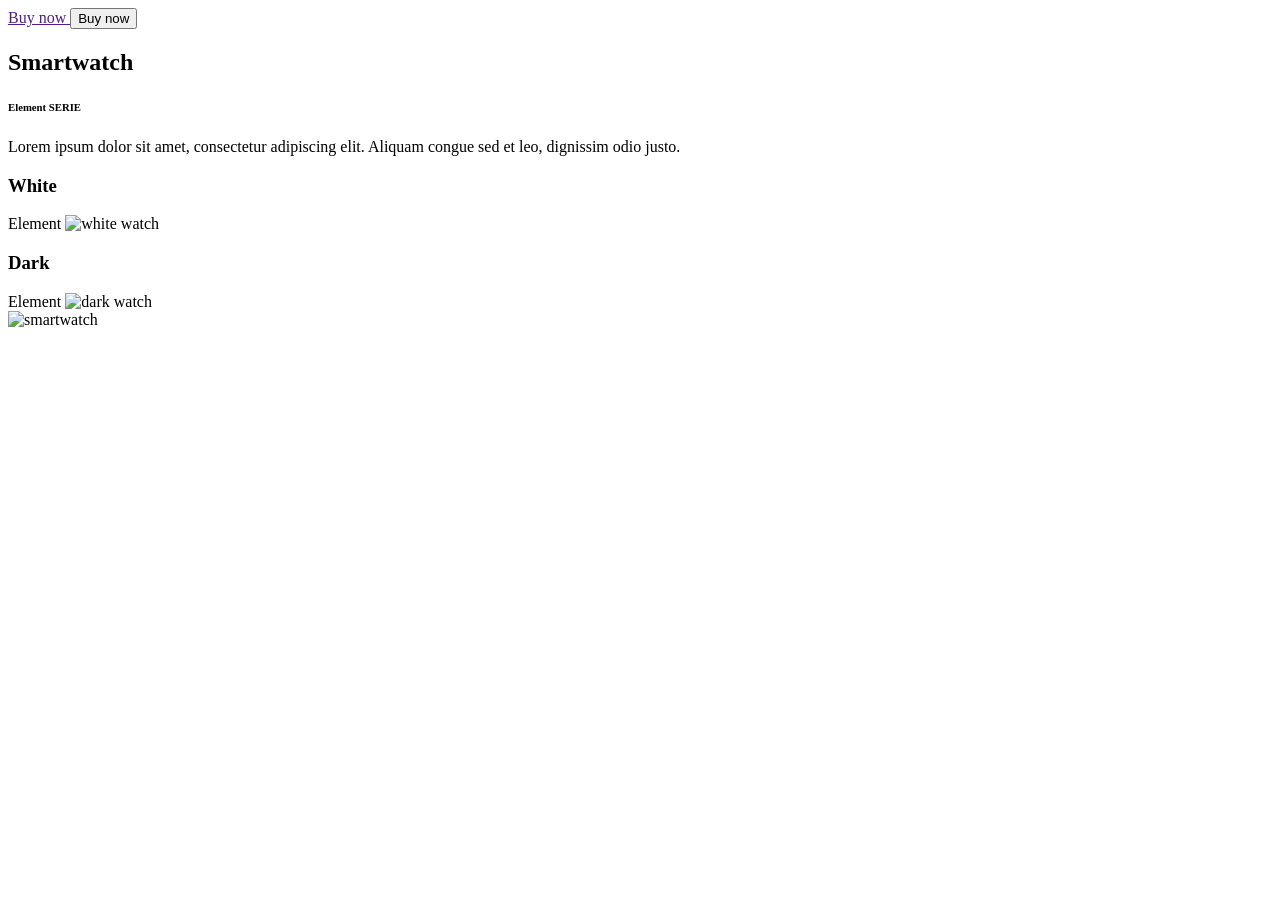
==== index.html @ 48eeb5bc "Add files via upload" ====
<!DOCTYPE html>
<html lang="en">
<body>
    <header>
        <nav>
            <a href="">Buy now </a>
            <button> Buy now</button>
        </nav>
    </header>
    <section class="hero">
        <div class="hero-left">
            <h1>Smartwatch</h1>
            <h6>Element SERIE</h6>
            <p>Lorem ipsum dolor sit amet, consectetur adipiscing elit. Aliquam congue sed et leo, dignissim odio justo.</p>
        </div>
        <div class="watch-holder">
            <div class="watch">
                <h3>White</h3>
                <span>Element</span>
                <img src="assets/img/Josip Karabatić/blanco 2.png" alt="white watch">
            </div>
            <div class = "watch">
                <h3>Dark</h3>
                <span>Element</span>
                <img src="assets/img/Josip Karabatić/dark 2.png" alt="dark watch">
            </div>
        </div>
        <div class = "hero-right">
            <img src="assets/img/Josip Karabatić/smartwaatch 4.png" alt="smartwatch">
        </div>
    </section>
</body>
</html>
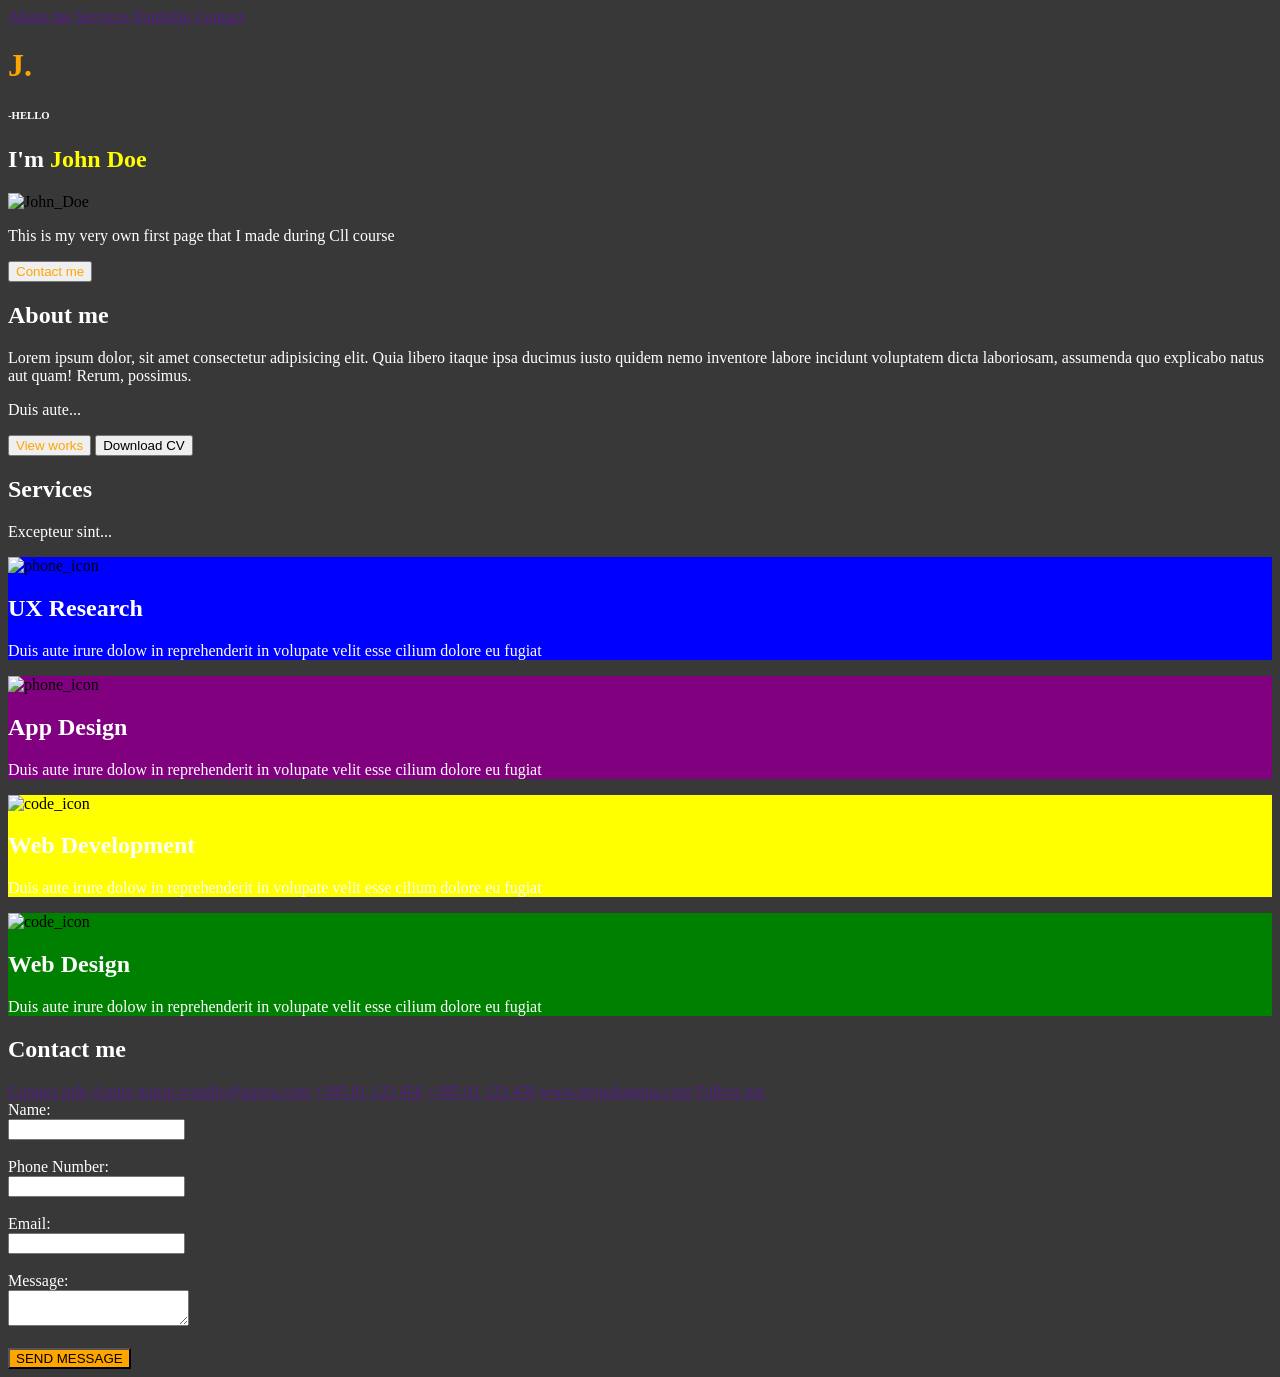
==== commit 5fcaa586: "Add files via upload" ====
--- a/index.html
+++ b/index.html
@@ -1,33 +1,112 @@
 <!DOCTYPE html>
-<html lang="en">
-<body>
+<html lang="hr">
+
+<head>
+    <meta charset="UTF-8">
+    <meta name="viewport" content="width=device-width, initial-scale=1.0">
+    <title>John Doe</title>
+</head>
+
+<body style = "background-color:#383838;">
     <header>
         <nav>
-            <a href="">Buy now </a>
-            <button> Buy now</button>
+            <a href="">About me</a>
+            <a href="">Services</a>
+            <a href="">Portfolio</a>
+            <a href="">Contact</a>
         </nav>
+        <h1 style = "color:orange">J.</h1>
     </header>
     <section class="hero">
         <div class="hero-left">
-            <h1>Smartwatch</h1>
-            <h6>Element SERIE</h6>
-            <p>Lorem ipsum dolor sit amet, consectetur adipiscing elit. Aliquam congue sed et leo, dignissim odio justo.</p>
+            <h6 style = "color:white">-HELLO</h6>
+            <h1 style = "color:white">I'm <element style = "color:yellow">John Doe </element></h1>
+            <img src="assets/img/johndoe (2).jpg" alt="John_Doe">
+            <p style = "color:white">This is my very own first page that I made during Cll course</p>
+            <button style = "color:orange">Contact me</button>
+    </section>
+
+    <section class = "about-me">
+        <div class = "am-left">
+            <h2 style = "color:white">About me</h2>
         </div>
-        <div class="watch-holder">
-            <div class="watch">
-                <h3>White</h3>
-                <span>Element</span>
-                <img src="assets/img/Josip Karabatić/blanco 2.png" alt="white watch">
+        <div class = "am-right">
+            <p style = "color:white">
+                Lorem ipsum dolor, sit amet consectetur adipisicing elit. Quia libero itaque ipsa ducimus iusto quidem nemo inventore labore incidunt voluptatem dicta laboriosam, assumenda quo explicabo natus aut quam! Rerum, possimus.
+            </p>
+            <p style = "color:white">
+                Duis aute...
+            </p>
+        </div>
+        <div class = "am-btn-holder">
+            <button style ="color:orange">View works</button>
+            <button>Download CV</button>
+        </div>
+    </section>
+
+    <section class = "services">
+        <div class = "s-left">
+            <h2 style = "color:white">Services</h2>
+            <p style = "color:white">Excepteur sint...</p>
+        </div>
+
+        <div class = "s-right">
+            <div class = "blue" style = "background-color:blue">
+                <img src = "assets/img/phone.jpg" alt = "phone_icon">
+                <h2 style = "color:white">UX Research</h2>
+                <p style = "color:white">Duis aute irure dolow in reprehenderit in volupate velit esse cilium dolore eu fugiat</p>
             </div>
-            <div class = "watch">
-                <h3>Dark</h3>
-                <span>Element</span>
-                <img src="assets/img/Josip Karabatić/dark 2.png" alt="dark watch">
+
+            <div class = "purple" style = "background-color:purple">
+                <img src = "assets/img/phone.jpg" alt = "phone_icon">
+                <h2 style = "color:white">App Design</h2>
+                <p style = "color:white">Duis aute irure dolow in reprehenderit in volupate velit esse cilium dolore eu fugiat</p>
+            </div>
+
+            <div class = "yellow" style = "background-color:yellow">
+                <img src = "assets/img/code.jpg" alt = "code_icon">
+                <h2 style = "color:white">Web Development</h2>
+                <p style = "color:white">Duis aute irure dolow in reprehenderit in volupate velit esse cilium dolore eu fugiat</p>
+            </div>
+
+            <div class = "green" style = "background-color:green">
+                <img src = "assets/img/code.jpg" alt = "code_icon">
+                <h2 style = "color:white">Web Design</h2>
+                <p style = "color:white">Duis aute irure dolow in reprehenderit in volupate velit esse cilium dolore eu fugiat</p>
             </div>
         </div>
-        <div class = "hero-right">
-            <img src="assets/img/Josip Karabatić/smartwaatch 4.png" alt="smartwatch">
+    </section>
+
+    <section class = "contact-me">
+        <div class = "c-left">
+            <h2 style = "color:white">Contact me</h2>
+            <a href="">Contact info</a>
+            <a href="">Aspira</a>
+            <a href="">marin.ivandic@aspira.com</a>
+            <a href="">+385 91 123 456</a>
+            <a href="">+385 91 123 456</a>
+            <a href="">www.mojadomena.com</a>
+            <a href="">Follow me</a>
+        </div>
+
+        <div class = "c-right">
+            <form>
+            <label style = "color:white">Name:</label><br>
+            <input type="text" name="name"><br><br>
+
+            <label style = "color:white">Phone Number:</label><br>
+            <input type="tel" name="phone"><br><br>
+
+            <label style = "color:white">Email:</label><br>
+            <input type="email" name="email"><br><br>
+
+            <label style = "color:white">Message:</label><br>
+            <textarea name="message"></textarea><br><br>
+
+            <button type="submit" style = "background-color:orange">SEND MESSAGE</button>
+            </form>
         </div>
     </section>
 </body>
+
 </html>
